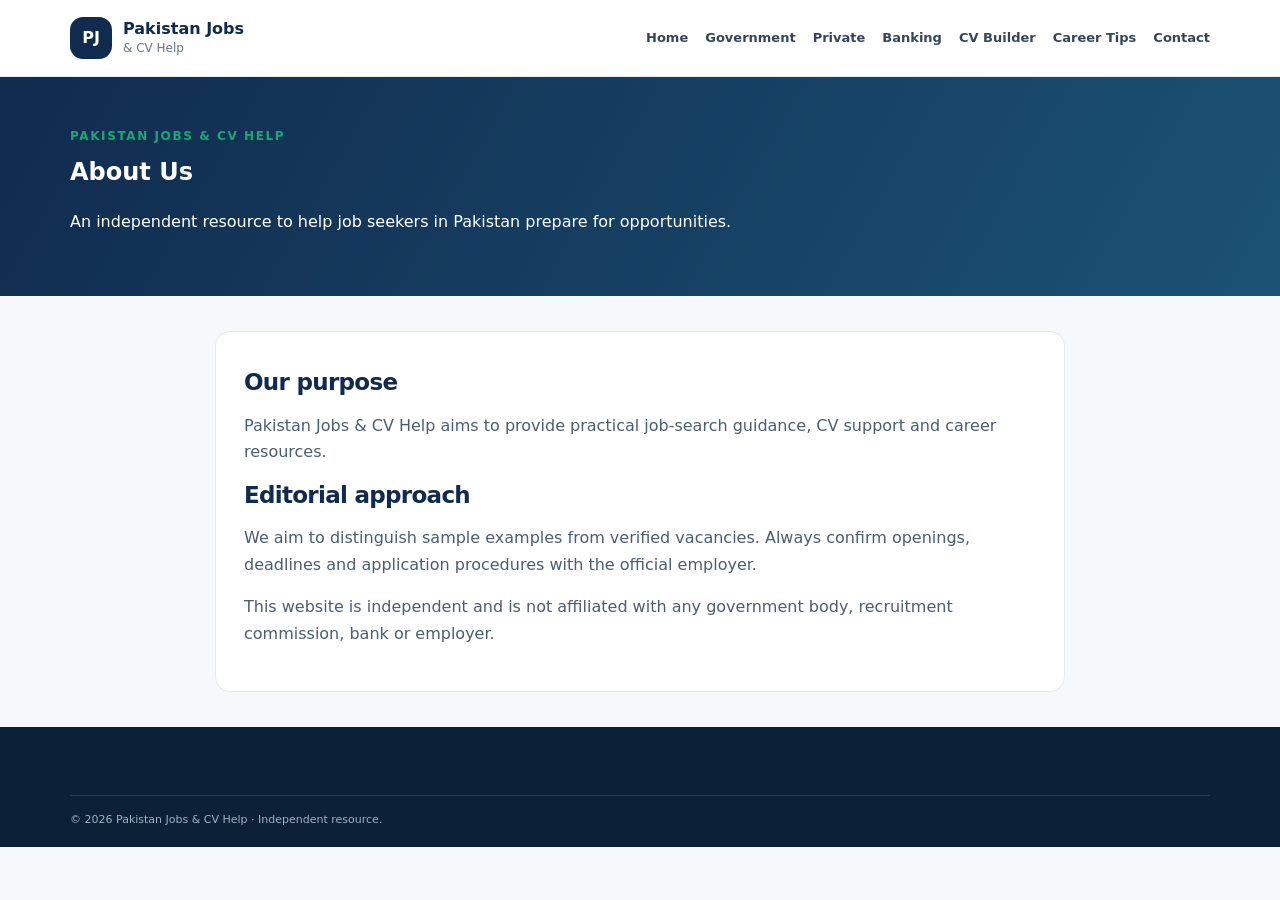
==== pages/about.html @ 90328de4 "Add files via upload" ====
<!doctype html><html lang="en"><head><meta charset="utf-8"><meta name="viewport" content="width=device-width,initial-scale=1"><meta name="description" content="About Us - Pakistan Jobs & CV Help"><title>About Us | Pakistan Jobs & CV Help</title><link rel="stylesheet" href="../styles.css"></head><body>
<header class="site-header"><div class="wrap header-inner"><a class="brand" href="../index.html"><span class="brand-mark">PJ</span><span><b>Pakistan Jobs</b><small>& CV Help</small></span></a><button class="nav-toggle" aria-label="Toggle menu">☰</button><nav class="site-nav"><a href="../index.html">Home</a><a href="government-jobs.html">Government</a><a href="private-jobs.html">Private</a><a href="banking-jobs.html">Banking</a><a href="cv-maker.html">CV Builder</a><a href="career-tips.html">Career Tips</a><a href="contact.html">Contact</a></nav></div></header>
<section class="page-hero"><div class="wrap"><span class="eyebrow">Pakistan Jobs & CV Help</span><h1>About Us</h1><p>An independent resource to help job seekers in Pakistan prepare for opportunities.</p></div></section>
<main class="wrap" style="padding:35px 0"><article class="content"><h2>Our purpose</h2><p>Pakistan Jobs & CV Help aims to provide practical job-search guidance, CV support and career resources.</p><h2>Editorial approach</h2><p>We aim to distinguish sample examples from verified vacancies. Always confirm openings, deadlines and application procedures with the official employer.</p><p>This website is independent and is not affiliated with any government body, recruitment commission, bank or employer.</p></article></main>
<footer class="site-footer"><div class="wrap footer-bottom">© <span id="year"></span> Pakistan Jobs & CV Help · Independent resource.</div></footer><script src="../main.js"></script></body></html>
---- styles.css ----
:root{--navy:#102b4e;--navy2:#194b70;--green:#19a875;--mint:#e9f8f1;--ink:#182638;--muted:#64748b;--line:#e3eaf1;--bg:#f6f8fb;--white:#fff;--shadow:0 12px 35px rgba(16,43,78,.09)}
*{box-sizing:border-box}html{scroll-behavior:smooth}body{margin:0;font-family:Inter,system-ui,-apple-system,"Segoe UI",Arial,sans-serif;color:var(--ink);line-height:1.65;background:var(--bg)}a{color:inherit;text-decoration:none}.wrap{width:min(1140px,calc(100% - 36px));margin:auto}
.site-header{background:#fff;border-bottom:1px solid var(--line);position:sticky;top:0;z-index:20}.header-inner{min-height:76px;display:flex;align-items:center;justify-content:space-between;gap:20px}.brand{display:flex;align-items:center;gap:11px;color:var(--navy);line-height:1.15}.brand b{display:block;font-size:16px}.brand small{display:block;color:var(--muted);font-size:12px;margin-top:4px}.brand-mark{width:42px;height:42px;border-radius:13px;background:var(--navy);color:white;display:grid;place-items:center;font-weight:900}.site-nav{display:flex;align-items:center;gap:17px;font-size:13px;font-weight:700;color:#34465b}.site-nav a:hover{color:var(--green)}.nav-cta{background:var(--green);color:white!important;padding:10px 14px;border-radius:9px}.nav-toggle{display:none;border:1px solid var(--line);background:white;border-radius:9px;padding:8px 12px;font-size:20px}
.hero{background:linear-gradient(120deg,#0d2543,#174b72);color:white;padding:76px 0 84px}.hero-grid{display:grid;grid-template-columns:1.2fr .8fr;align-items:center;gap:45px}.eyebrow{color:#19a875;text-transform:uppercase;letter-spacing:1.6px;font-size:12px;font-weight:850}.hero .eyebrow{color:#7ce0b5}.hero h1{font-size:clamp(36px,5vw,58px);line-height:1.08;letter-spacing:-1.7px;margin:14px 0 18px}.hero h1 em{color:#79e0b3;font-style:normal}.hero p{color:#d6e3ee;font-size:18px;max-width:650px;margin:0 0 25px}.actions{display:flex;flex-wrap:wrap;gap:12px}.btn{display:inline-flex;align-items:center;justify-content:center;border:0;border-radius:10px;padding:12px 18px;font-weight:750;font-size:14px;cursor:pointer}.btn-primary{background:var(--green);color:white}.btn-light{background:white;color:var(--navy)}.btn-outline{border:1px solid #cbd5e1;background:white;color:var(--navy)}.hero-points{display:flex;gap:22px;flex-wrap:wrap;padding:0;margin:26px 0 0;list-style:none;color:#d7e6ef;font-size:12px}.hero-points li:before{content:"✓";color:#7ce0b5;margin-right:7px}.hero-panel{background:#ffffff12;border:1px solid #ffffff25;border-radius:22px;padding:25px}.hero-panel h2{color:white;font-size:19px;margin:0 0 14px}.quick{display:flex;align-items:center;gap:13px;border-top:1px solid #ffffff24;padding:12px 0}.quick>span{font-size:22px}.quick p{font-size:13px;margin:0;color:#e8f1f7}.quick b{display:block;color:white}.trust{margin-top:-24px;position:relative;background:white;border:1px solid var(--line);border-radius:14px;box-shadow:var(--shadow);padding:17px 22px;display:flex;justify-content:space-around;gap:12px;flex-wrap:wrap;color:#40536a;font-size:12px;font-weight:750}
section{padding:64px 0}.section-alt{background:white}.section-head{text-align:center;max-width:700px;margin:0 auto 30px}.section-head h2,h2{font-size:clamp(27px,3vw,36px);line-height:1.2;color:var(--navy);letter-spacing:-.7px;margin:9px 0 12px}.section-head p,.muted{color:var(--muted)}.search-panel{background:white;border:1px solid var(--line);border-radius:17px;padding:22px;box-shadow:var(--shadow);margin:25px 0}.search-grid{display:grid;grid-template-columns:1.3fr 1fr 1fr auto;gap:13px;align-items:end}.search-grid label,.field label{display:block;font-size:12px;font-weight:800;color:#40536a}.search-grid input,.search-grid select,.field input,.field textarea{display:block;width:100%;margin-top:7px;padding:12px 13px;border:1px solid #d7e0e9;border-radius:9px;font:inherit;font-size:14px;background:white;color:var(--ink)}.search-grid input:focus,.search-grid select:focus,.field input:focus,.field textarea:focus{outline:3px solid #19a87525;border-color:var(--green)}.search-actions{display:flex;gap:8px}.notice{background:#fff8e9;border:1px solid #f3dfb2;border-radius:12px;padding:15px 18px;color:#70551e;font-size:13px;margin:20px 0}.result-count{font-size:13px;color:var(--muted)}.job-grid,.card-grid{display:grid;grid-template-columns:repeat(3,1fr);gap:17px}.job-card,.feature-card,.article-card{background:white;border:1px solid var(--line);border-radius:15px;padding:20px;box-shadow:0 5px 18px rgba(16,43,78,.04)}.job-card h3,.feature-card h3{color:var(--navy);font-size:17px;margin:10px 0 5px}.job-card p,.feature-card p{font-size:13px;color:var(--muted)}.tag{display:inline-block;background:#fff4df;color:#95610b;border-radius:30px;padding:4px 9px;font-size:10px;font-weight:850}.job-meta{font-size:12px;color:#52657a;display:flex;gap:12px;flex-wrap:wrap;margin:10px 0}.feature-card{display:block;padding:23px}.feature-card>b{font-size:13px;color:var(--green)}.feature-icon{width:45px;height:45px;border-radius:13px;background:var(--mint);display:grid;place-items:center;font-size:21px}.check-list{padding:0;list-style:none}.check-list li{margin:11px 0;color:#46586c}.check-list li:before{content:"✓";color:var(--green);font-weight:900;margin-right:10px}.split{display:grid;grid-template-columns:1fr 1fr;gap:35px;align-items:center}.cta{background:linear-gradient(120deg,#102b4e,#1b5274);color:white;border-radius:20px;padding:32px;display:flex;align-items:center;justify-content:space-between;gap:20px}.cta h2{color:white;margin-top:0}.cta p{color:#d8e5ef;margin-bottom:0}.ad-slot{border:1px dashed #b9c7d5;background:#f0f4f8;border-radius:12px;text-align:center;padding:17px;color:#718096;font-size:12px;margin:25px auto}.ad-slot b,.ad-slot span{display:block}.ad-slot b{text-transform:uppercase;letter-spacing:1px;color:#52657a;margin-bottom:3px}
.site-footer{background:#0c2038;color:#d7e2ec;padding:42px 0 18px}.footer-grid{display:grid;grid-template-columns:2fr 1fr 1fr 1fr;gap:25px}.footer-grid h3{font-size:14px;color:white}.footer-grid p,.footer-grid a{font-size:13px;color:#b7c7d6}.footer-grid>div>a:not(.brand){display:block;margin:8px 0}.footer-brand{color:white}.footer-brand small{color:#b7c7d6}.footer-bottom{border-top:1px solid #ffffff20;margin-top:26px;padding-top:15px;font-size:11px;color:#9fb1c3}.page-hero{background:linear-gradient(120deg,#102b4e,#1b5274);color:white;padding:45px 0}.page-hero h1{color:white;margin:5px 0}.content{max-width:850px;margin:auto;background:white;border:1px solid var(--line);border-radius:15px;padding:28px}.content h2{font-size:23px}.content p,.content li{color:#4b5d70}.content li{margin:8px 0}.form-grid{display:grid;grid-template-columns:1fr 1fr;gap:13px}.form-grid .full{grid-column:1/-1}.form-grid label{font-size:13px;font-weight:750}.form-grid input,.form-grid textarea{width:100%;display:block;margin-top:5px;padding:11px;border:1px solid var(--line);border-radius:8px;font:inherit}.cv-preview{background:white;border:1px solid var(--line);padding:25px;margin-top:20px;display:none}.cv-preview h1{text-align:center;color:var(--navy)}.cv-preview h3{border-bottom:1px solid #ccd5df;color:var(--navy);padding-bottom:5px}.cv-preview p{white-space:pre-wrap}
@media(max-width:900px){.site-nav{display:none;position:absolute;top:76px;left:0;right:0;background:white;padding:18px 22px;border-bottom:1px solid var(--line);flex-direction:column;align-items:stretch}.site-nav.open{display:flex}.nav-toggle{display:block}.hero-grid{grid-template-columns:1fr}.hero-panel{max-width:540px}.search-grid{grid-template-columns:1fr 1fr}.job-grid,.card-grid{grid-template-columns:repeat(2,1fr)}.footer-grid{grid-template-columns:1fr 1fr}}
@media(max-width:580px){.wrap{width:calc(100% - 28px)}.hero{padding:52px 0 62px}.hero p{font-size:16px}.search-grid,.job-grid,.card-grid,.split,.footer-grid,.form-grid{grid-template-columns:1fr}.search-actions{grid-column:1/-1}.search-actions .btn{flex:1}.trust{justify-content:flex-start}.cta{align-items:flex-start;flex-direction:column}section{padding:48px 0}.form-grid .full{grid-column:auto}}
@media print{body *{visibility:hidden}.cv-preview,.cv-preview *{visibility:visible}.cv-preview{display:block!important;position:absolute;left:0;top:0;width:100%;border:0}}
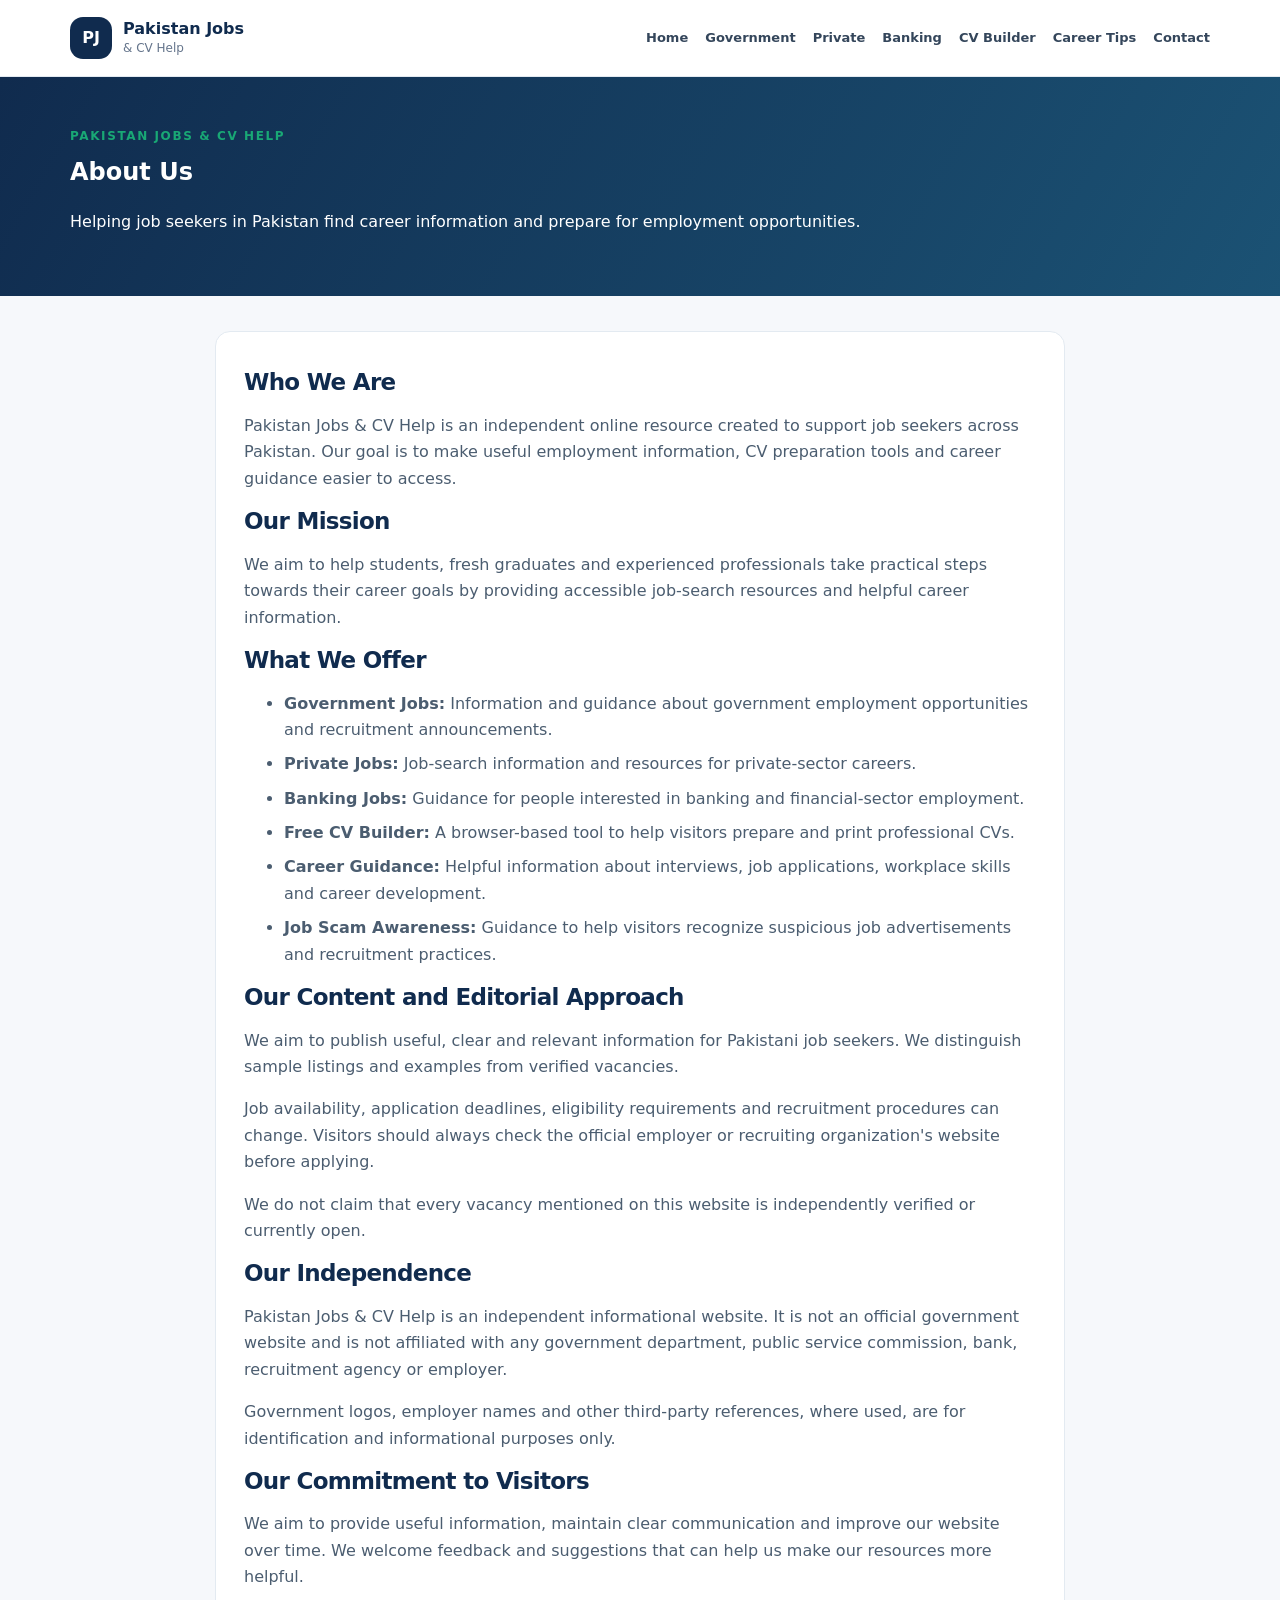
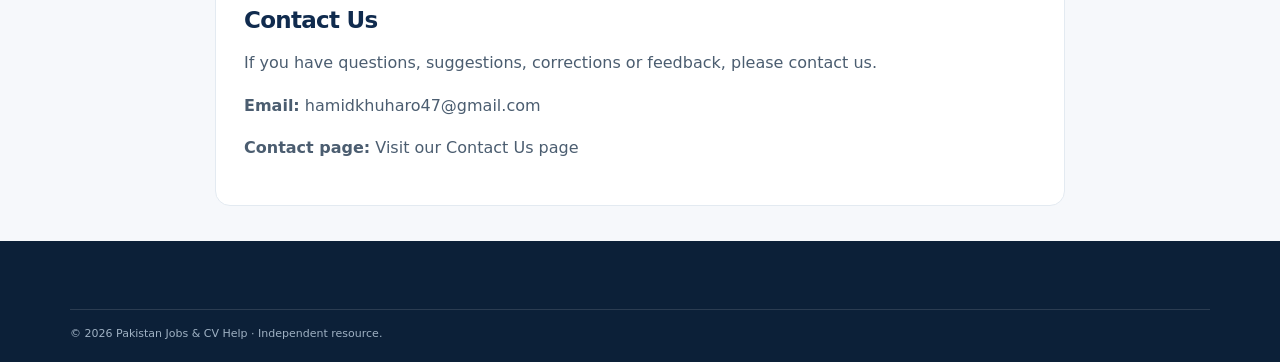
==== commit 286c5fe6: "Update about.html" ====
--- a/pages/about.html
+++ b/pages/about.html
@@ -1,5 +1,88 @@
-<!doctype html><html lang="en"><head><meta charset="utf-8"><meta name="viewport" content="width=device-width,initial-scale=1"><meta name="description" content="About Us - Pakistan Jobs & CV Help"><title>About Us | Pakistan Jobs & CV Help</title><link rel="stylesheet" href="../styles.css"></head><body>
-<header class="site-header"><div class="wrap header-inner"><a class="brand" href="../index.html"><span class="brand-mark">PJ</span><span><b>Pakistan Jobs</b><small>& CV Help</small></span></a><button class="nav-toggle" aria-label="Toggle menu">☰</button><nav class="site-nav"><a href="../index.html">Home</a><a href="government-jobs.html">Government</a><a href="private-jobs.html">Private</a><a href="banking-jobs.html">Banking</a><a href="cv-maker.html">CV Builder</a><a href="career-tips.html">Career Tips</a><a href="contact.html">Contact</a></nav></div></header>
-<section class="page-hero"><div class="wrap"><span class="eyebrow">Pakistan Jobs & CV Help</span><h1>About Us</h1><p>An independent resource to help job seekers in Pakistan prepare for opportunities.</p></div></section>
-<main class="wrap" style="padding:35px 0"><article class="content"><h2>Our purpose</h2><p>Pakistan Jobs & CV Help aims to provide practical job-search guidance, CV support and career resources.</p><h2>Editorial approach</h2><p>We aim to distinguish sample examples from verified vacancies. Always confirm openings, deadlines and application procedures with the official employer.</p><p>This website is independent and is not affiliated with any government body, recruitment commission, bank or employer.</p></article></main>
-<footer class="site-footer"><div class="wrap footer-bottom">© <span id="year"></span> Pakistan Jobs & CV Help · Independent resource.</div></footer><script src="../main.js"></script></body></html>+
+<!doctype html>
+<html lang="en">
+<head>
+<meta charset="utf-8">
+<meta name="viewport" content="width=device-width,initial-scale=1">
+<meta name="description" content="Learn about Pakistan Jobs & CV Help, an independent resource offering job-search guidance, CV building tools and career advice for job seekers in Pakistan.">
+<title>About Us | Pakistan Jobs & CV Help</title>
+<link rel="stylesheet" href="../styles.css">
+</head>
+<body>
+
+<header class="site-header">
+<div class="wrap header-inner">
+<a class="brand" href="../index.html">
+<span class="brand-mark">PJ</span>
+<span><b>Pakistan Jobs</b><small>& CV Help</small></span>
+</a>
+<button class="nav-toggle" aria-label="Toggle menu">☰</button>
+<nav class="site-nav">
+<a href="../index.html">Home</a>
+<a href="government-jobs.html">Government</a>
+<a href="private-jobs.html">Private</a>
+<a href="banking-jobs.html">Banking</a>
+<a href="cv-maker.html">CV Builder</a>
+<a href="career-tips.html">Career Tips</a>
+<a href="contact.html">Contact</a>
+</nav>
+</div>
+</header>
+
+<section class="page-hero">
+<div class="wrap">
+<span class="eyebrow">Pakistan Jobs & CV Help</span>
+<h1>About Us</h1>
+<p>Helping job seekers in Pakistan find career information and prepare for employment opportunities.</p>
+</div>
+</section>
+
+<main class="wrap" style="padding:35px 0">
+<article class="content">
+
+<h2>Who We Are</h2>
+<p>Pakistan Jobs & CV Help is an independent online resource created to support job seekers across Pakistan. Our goal is to make useful employment information, CV preparation tools and career guidance easier to access.</p>
+
+<h2>Our Mission</h2>
+<p>We aim to help students, fresh graduates and experienced professionals take practical steps towards their career goals by providing accessible job-search resources and helpful career information.</p>
+
+<h2>What We Offer</h2>
+<ul>
+<li><b>Government Jobs:</b> Information and guidance about government employment opportunities and recruitment announcements.</li>
+<li><b>Private Jobs:</b> Job-search information and resources for private-sector careers.</li>
+<li><b>Banking Jobs:</b> Guidance for people interested in banking and financial-sector employment.</li>
+<li><b>Free CV Builder:</b> A browser-based tool to help visitors prepare and print professional CVs.</li>
+<li><b>Career Guidance:</b> Helpful information about interviews, job applications, workplace skills and career development.</li>
+<li><b>Job Scam Awareness:</b> Guidance to help visitors recognize suspicious job advertisements and recruitment practices.</li>
+</ul>
+
+<h2>Our Content and Editorial Approach</h2>
+<p>We aim to publish useful, clear and relevant information for Pakistani job seekers. We distinguish sample listings and examples from verified vacancies.</p>
+<p>Job availability, application deadlines, eligibility requirements and recruitment procedures can change. Visitors should always check the official employer or recruiting organization's website before applying.</p>
+<p>We do not claim that every vacancy mentioned on this website is independently verified or currently open.</p>
+
+<h2>Our Independence</h2>
+<p>Pakistan Jobs & CV Help is an independent informational website. It is not an official government website and is not affiliated with any government department, public service commission, bank, recruitment agency or employer.</p>
+<p>Government logos, employer names and other third-party references, where used, are for identification and informational purposes only.</p>
+
+<h2>Our Commitment to Visitors</h2>
+<p>We aim to provide useful information, maintain clear communication and improve our website over time. We welcome feedback and suggestions that can help us make our resources more helpful.</p>
+
+<h2>Contact Us</h2>
+<p>If you have questions, suggestions, corrections or feedback, please contact us.</p>
+<p><b>Email:</b> <a href="mailto:hamidkhuharo47@gmail.com">hamidkhuharo47@gmail.com</a></p>
+<p><b>Contact page:</b> <a href="contact.html">Visit our Contact Us page</a></p>
+
+</article>
+</main>
+
+<footer class="site-footer">
+<div class="wrap footer-bottom">
+© <span id="year"></span> Pakistan Jobs & CV Help · Independent resource.
+</div>
+</footer>
+
+<script src="../main.js"></script>
+</body>
+  </html>
+  
